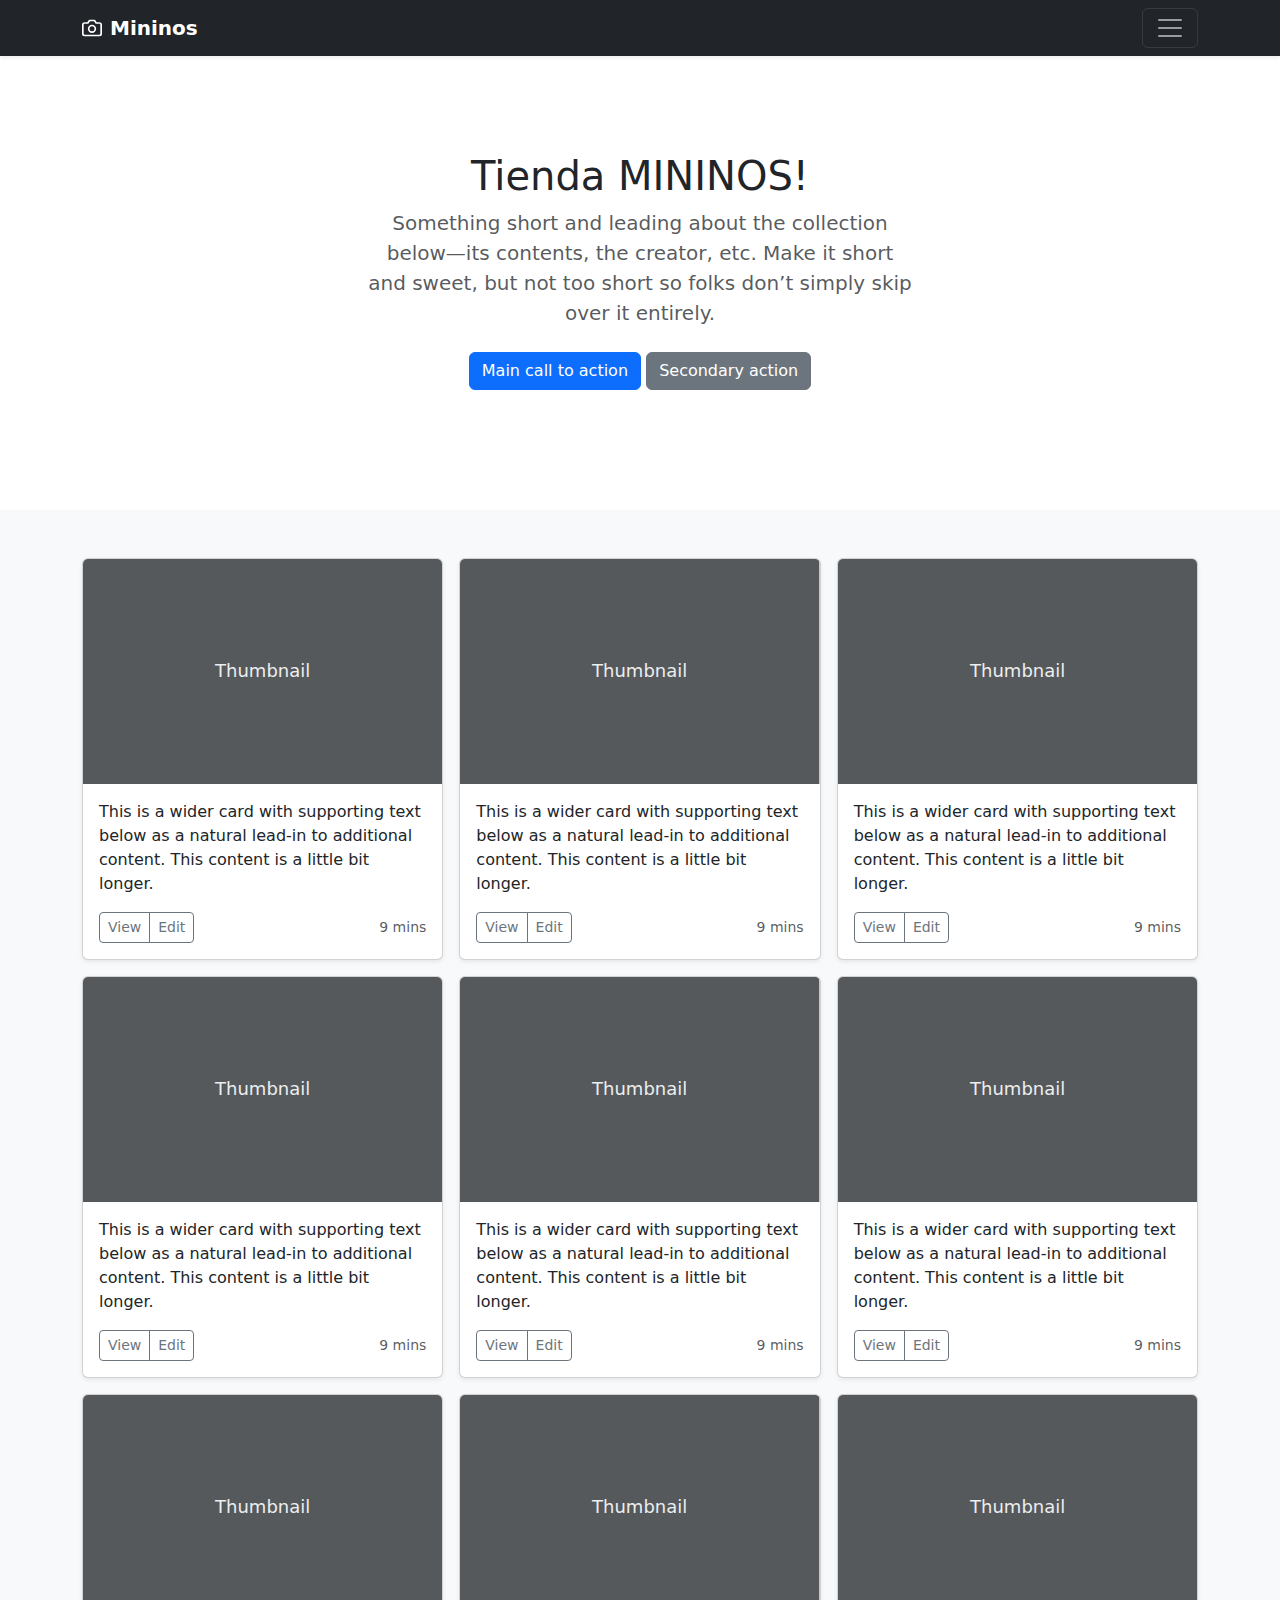
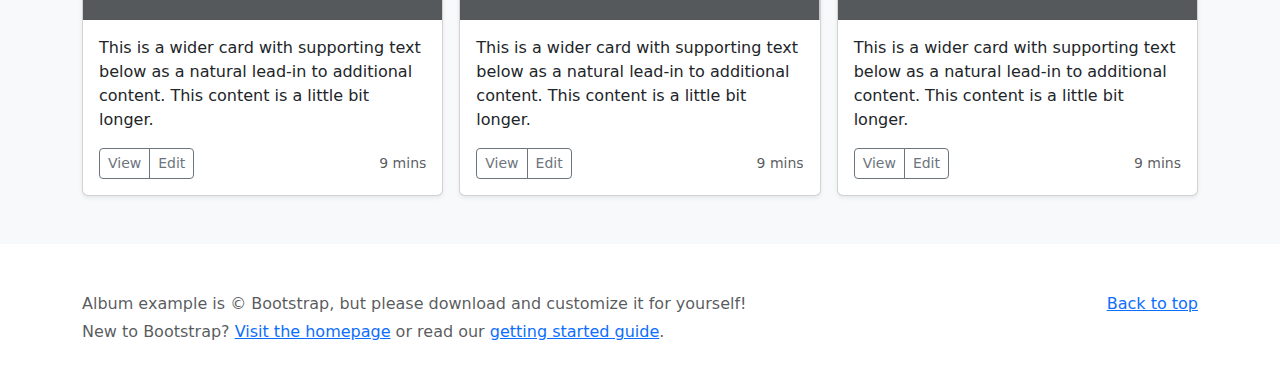
==== pagina2.html @ 5fb2c694 "3ra modificacion" ====
<!doctype html>
<html lang="es">
  <head>
    <meta charset="utf-8">
    <meta name="viewport" content="width=device-width, initial-scale=1">
    <meta name="description" content="">
    <meta name="author" content="Mark Otto, Jacob Thornton, and Bootstrap contributors">
    <meta name="generator" content="Hugo 0.84.0">
    <title>Tienda Mininos</title>

    <link rel="canonical" href="https://getbootstrap.com/docs/5.0/examples/album/">

    

    <!-- Bootstrap core CSS -->
    <link href="https://cdn.jsdelivr.net/npm/bootstrap@5.0.2/dist/css/bootstrap.min.css" rel="stylesheet">


    <style>
      .bd-placeholder-img {
        font-size: 1.125rem;
        text-anchor: middle;
        -webkit-user-select: none;
        -moz-user-select: none;
        user-select: none;
      }

      @media (min-width: 768px) {
        .bd-placeholder-img-lg {
          font-size: 3.5rem;
        }
      }
    </style>

    
  </head>
  <body>
    
<header>
  <div class="collapse bg-dark" id="navbarHeader">
    <div class="container">
      <div class="row">
        <div class="col-sm-8 col-md-7 py-4">
          <h4 class="text-white">Sobre Nosotros</h4>
          <p class="text-muted">¡Hola! Somos amantes de los gatos… igual que tú. En Mininos, creemos que los gatos no son solo mascotas, son parte de la familia (y claramente los reyes de la casa). Por eso, creamos un espacio dedicado 100% a ellos: <br>
            con productos pensados para su comodidad, diversión y estilo felino, y con un cariño especial por quienes comparten su vida con estas maravillosas criaturas. <br> 
            Aquí encontrarás desde juguetes que despiertan su instinto cazador, hasta camas más suaves que tu almohada (sí, en serio). También tenemos accesorios para humanos orgullosamente catlovers, porque sabemos que tú también mereces un mimo. <br>
            ¿Nuestro objetivo? Que ronroneen de felicidad (y tú también). <br>
            ¡Bienvenido a la tienda donde manda el michi!</p>
        </div>
        <div class="col-sm-4 offset-md-1 py-4">
          <h4 class="text-white">Contacto</h4>
          <ul class="list-unstyled">
            <li><a href="#" class="text-white">X</a></li>
            <li><a href="#" class="text-white">Instagram</a></li>
            <li><a href="#" class="text-white">Correo</a></li>
          </ul>
        </div>
      </div>
    </div>
  </div>
  <div class="navbar navbar-dark bg-dark shadow-sm">
    <div class="container">
      <a href="#" class="navbar-brand d-flex align-items-center">
        <svg xmlns="http://www.w3.org/2000/svg" width="20" height="20" fill="none" stroke="currentColor" stroke-linecap="round" stroke-linejoin="round" stroke-width="2" aria-hidden="true" class="me-2" viewBox="0 0 24 24"><path d="M23 19a2 2 0 0 1-2 2H3a2 2 0 0 1-2-2V8a2 2 0 0 1 2-2h4l2-3h6l2 3h4a2 2 0 0 1 2 2z"/><circle cx="12" cy="13" r="4"/></svg>
        <strong>Mininos</strong>
      </a>
      <button class="navbar-toggler" type="button" data-bs-toggle="collapse" data-bs-target="#navbarHeader" aria-controls="navbarHeader" aria-expanded="false" aria-label="Toggle navigation">
        <span class="navbar-toggler-icon"></span>
      </button>
    </div>
  </div>
</header>

<main>

  <section class="py-5 text-center container">
    <div class="row py-lg-5">
      <div class="col-lg-6 col-md-8 mx-auto">
        <h1 class="fw-light">Tienda MININOS!</h1>
        <p class="lead text-muted">Something short and leading about the collection below—its contents, the creator, etc. Make it short and sweet, but not too short so folks don’t simply skip over it entirely.</p>
        <p>
          <a href="#" class="btn btn-primary my-2">Main call to action</a>
          <a href="#" class="btn btn-secondary my-2">Secondary action</a>
        </p>
      </div>
    </div>
  </section>

  <div class="album py-5 bg-light">
    <div class="container">

      <div class="row row-cols-1 row-cols-sm-2 row-cols-md-3 g-3">
        <div class="col">
          <div class="card shadow-sm">
            <svg class="bd-placeholder-img card-img-top" width="100%" height="225" xmlns="http://www.w3.org/2000/svg" role="img" aria-label="Placeholder: Thumbnail" preserveAspectRatio="xMidYMid slice" focusable="false"><title>Placeholder</title><rect width="100%" height="100%" fill="#55595c"/><text x="50%" y="50%" fill="#eceeef" dy=".3em">Thumbnail</text></svg>

            <div class="card-body">
              <p class="card-text">This is a wider card with supporting text below as a natural lead-in to additional content. This content is a little bit longer.</p>
              <div class="d-flex justify-content-between align-items-center">
                <div class="btn-group">
                  <button type="button" class="btn btn-sm btn-outline-secondary">View</button>
                  <button type="button" class="btn btn-sm btn-outline-secondary">Edit</button>
                </div>
                <small class="text-muted">9 mins</small>
              </div>
            </div>
          </div>
        </div>
        <div class="col">
          <div class="card shadow-sm">
            <svg class="bd-placeholder-img card-img-top" width="100%" height="225" xmlns="http://www.w3.org/2000/svg" role="img" aria-label="Placeholder: Thumbnail" preserveAspectRatio="xMidYMid slice" focusable="false"><title>Placeholder</title><rect width="100%" height="100%" fill="#55595c"/><text x="50%" y="50%" fill="#eceeef" dy=".3em">Thumbnail</text></svg>

            <div class="card-body">
              <p class="card-text">This is a wider card with supporting text below as a natural lead-in to additional content. This content is a little bit longer.</p>
              <div class="d-flex justify-content-between align-items-center">
                <div class="btn-group">
                  <button type="button" class="btn btn-sm btn-outline-secondary">View</button>
                  <button type="button" class="btn btn-sm btn-outline-secondary">Edit</button>
                </div>
                <small class="text-muted">9 mins</small>
              </div>
            </div>
          </div>
        </div>
        <div class="col">
          <div class="card shadow-sm">
            <svg class="bd-placeholder-img card-img-top" width="100%" height="225" xmlns="http://www.w3.org/2000/svg" role="img" aria-label="Placeholder: Thumbnail" preserveAspectRatio="xMidYMid slice" focusable="false"><title>Placeholder</title><rect width="100%" height="100%" fill="#55595c"/><text x="50%" y="50%" fill="#eceeef" dy=".3em">Thumbnail</text></svg>

            <div class="card-body">
              <p class="card-text">This is a wider card with supporting text below as a natural lead-in to additional content. This content is a little bit longer.</p>
              <div class="d-flex justify-content-between align-items-center">
                <div class="btn-group">
                  <button type="button" class="btn btn-sm btn-outline-secondary">View</button>
                  <button type="button" class="btn btn-sm btn-outline-secondary">Edit</button>
                </div>
                <small class="text-muted">9 mins</small>
              </div>
            </div>
          </div>
        </div>

        <div class="col">
          <div class="card shadow-sm">
            <svg class="bd-placeholder-img card-img-top" width="100%" height="225" xmlns="http://www.w3.org/2000/svg" role="img" aria-label="Placeholder: Thumbnail" preserveAspectRatio="xMidYMid slice" focusable="false"><title>Placeholder</title><rect width="100%" height="100%" fill="#55595c"/><text x="50%" y="50%" fill="#eceeef" dy=".3em">Thumbnail</text></svg>

            <div class="card-body">
              <p class="card-text">This is a wider card with supporting text below as a natural lead-in to additional content. This content is a little bit longer.</p>
              <div class="d-flex justify-content-between align-items-center">
                <div class="btn-group">
                  <button type="button" class="btn btn-sm btn-outline-secondary">View</button>
                  <button type="button" class="btn btn-sm btn-outline-secondary">Edit</button>
                </div>
                <small class="text-muted">9 mins</small>
              </div>
            </div>
          </div>
        </div>
        <div class="col">
          <div class="card shadow-sm">
            <svg class="bd-placeholder-img card-img-top" width="100%" height="225" xmlns="http://www.w3.org/2000/svg" role="img" aria-label="Placeholder: Thumbnail" preserveAspectRatio="xMidYMid slice" focusable="false"><title>Placeholder</title><rect width="100%" height="100%" fill="#55595c"/><text x="50%" y="50%" fill="#eceeef" dy=".3em">Thumbnail</text></svg>

            <div class="card-body">
              <p class="card-text">This is a wider card with supporting text below as a natural lead-in to additional content. This content is a little bit longer.</p>
              <div class="d-flex justify-content-between align-items-center">
                <div class="btn-group">
                  <button type="button" class="btn btn-sm btn-outline-secondary">View</button>
                  <button type="button" class="btn btn-sm btn-outline-secondary">Edit</button>
                </div>
                <small class="text-muted">9 mins</small>
              </div>
            </div>
          </div>
        </div>
        <div class="col">
          <div class="card shadow-sm">
            <svg class="bd-placeholder-img card-img-top" width="100%" height="225" xmlns="http://www.w3.org/2000/svg" role="img" aria-label="Placeholder: Thumbnail" preserveAspectRatio="xMidYMid slice" focusable="false"><title>Placeholder</title><rect width="100%" height="100%" fill="#55595c"/><text x="50%" y="50%" fill="#eceeef" dy=".3em">Thumbnail</text></svg>

            <div class="card-body">
              <p class="card-text">This is a wider card with supporting text below as a natural lead-in to additional content. This content is a little bit longer.</p>
              <div class="d-flex justify-content-between align-items-center">
                <div class="btn-group">
                  <button type="button" class="btn btn-sm btn-outline-secondary">View</button>
                  <button type="button" class="btn btn-sm btn-outline-secondary">Edit</button>
                </div>
                <small class="text-muted">9 mins</small>
              </div>
            </div>
          </div>
        </div>

        <div class="col">
          <div class="card shadow-sm">
            <svg class="bd-placeholder-img card-img-top" width="100%" height="225" xmlns="http://www.w3.org/2000/svg" role="img" aria-label="Placeholder: Thumbnail" preserveAspectRatio="xMidYMid slice" focusable="false"><title>Placeholder</title><rect width="100%" height="100%" fill="#55595c"/><text x="50%" y="50%" fill="#eceeef" dy=".3em">Thumbnail</text></svg>

            <div class="card-body">
              <p class="card-text">This is a wider card with supporting text below as a natural lead-in to additional content. This content is a little bit longer.</p>
              <div class="d-flex justify-content-between align-items-center">
                <div class="btn-group">
                  <button type="button" class="btn btn-sm btn-outline-secondary">View</button>
                  <button type="button" class="btn btn-sm btn-outline-secondary">Edit</button>
                </div>
                <small class="text-muted">9 mins</small>
              </div>
            </div>
          </div>
        </div>
        <div class="col">
          <div class="card shadow-sm">
            <svg class="bd-placeholder-img card-img-top" width="100%" height="225" xmlns="http://www.w3.org/2000/svg" role="img" aria-label="Placeholder: Thumbnail" preserveAspectRatio="xMidYMid slice" focusable="false"><title>Placeholder</title><rect width="100%" height="100%" fill="#55595c"/><text x="50%" y="50%" fill="#eceeef" dy=".3em">Thumbnail</text></svg>

            <div class="card-body">
              <p class="card-text">This is a wider card with supporting text below as a natural lead-in to additional content. This content is a little bit longer.</p>
              <div class="d-flex justify-content-between align-items-center">
                <div class="btn-group">
                  <button type="button" class="btn btn-sm btn-outline-secondary">View</button>
                  <button type="button" class="btn btn-sm btn-outline-secondary">Edit</button>
                </div>
                <small class="text-muted">9 mins</small>
              </div>
            </div>
          </div>
        </div>
        <div class="col">
          <div class="card shadow-sm">
            <svg class="bd-placeholder-img card-img-top" width="100%" height="225" xmlns="http://www.w3.org/2000/svg" role="img" aria-label="Placeholder: Thumbnail" preserveAspectRatio="xMidYMid slice" focusable="false"><title>Placeholder</title><rect width="100%" height="100%" fill="#55595c"/><text x="50%" y="50%" fill="#eceeef" dy=".3em">Thumbnail</text></svg>

            <div class="card-body">
              <p class="card-text">This is a wider card with supporting text below as a natural lead-in to additional content. This content is a little bit longer.</p>
              <div class="d-flex justify-content-between align-items-center">
                <div class="btn-group">
                  <button type="button" class="btn btn-sm btn-outline-secondary">View</button>
                  <button type="button" class="btn btn-sm btn-outline-secondary">Edit</button>
                </div>
                <small class="text-muted">9 mins</small>
              </div>
            </div>
          </div>
        </div>
      </div>
    </div>
  </div>

</main>

<footer class="text-muted py-5">
  <div class="container">
    <p class="float-end mb-1">
      <a href="#">Back to top</a>
    </p>
    <p class="mb-1">Album example is &copy; Bootstrap, but please download and customize it for yourself!</p>
    <p class="mb-0">New to Bootstrap? <a href="/">Visit the homepage</a> or read our <a href="../getting-started/introduction/">getting started guide</a>.</p>
  </div>
</footer>


    <script src="https://cdn.jsdelivr.net/npm/bootstrap@5.0.2/dist/js/bootstrap.bundle.min.js"></script>


      
  </body>
</html>
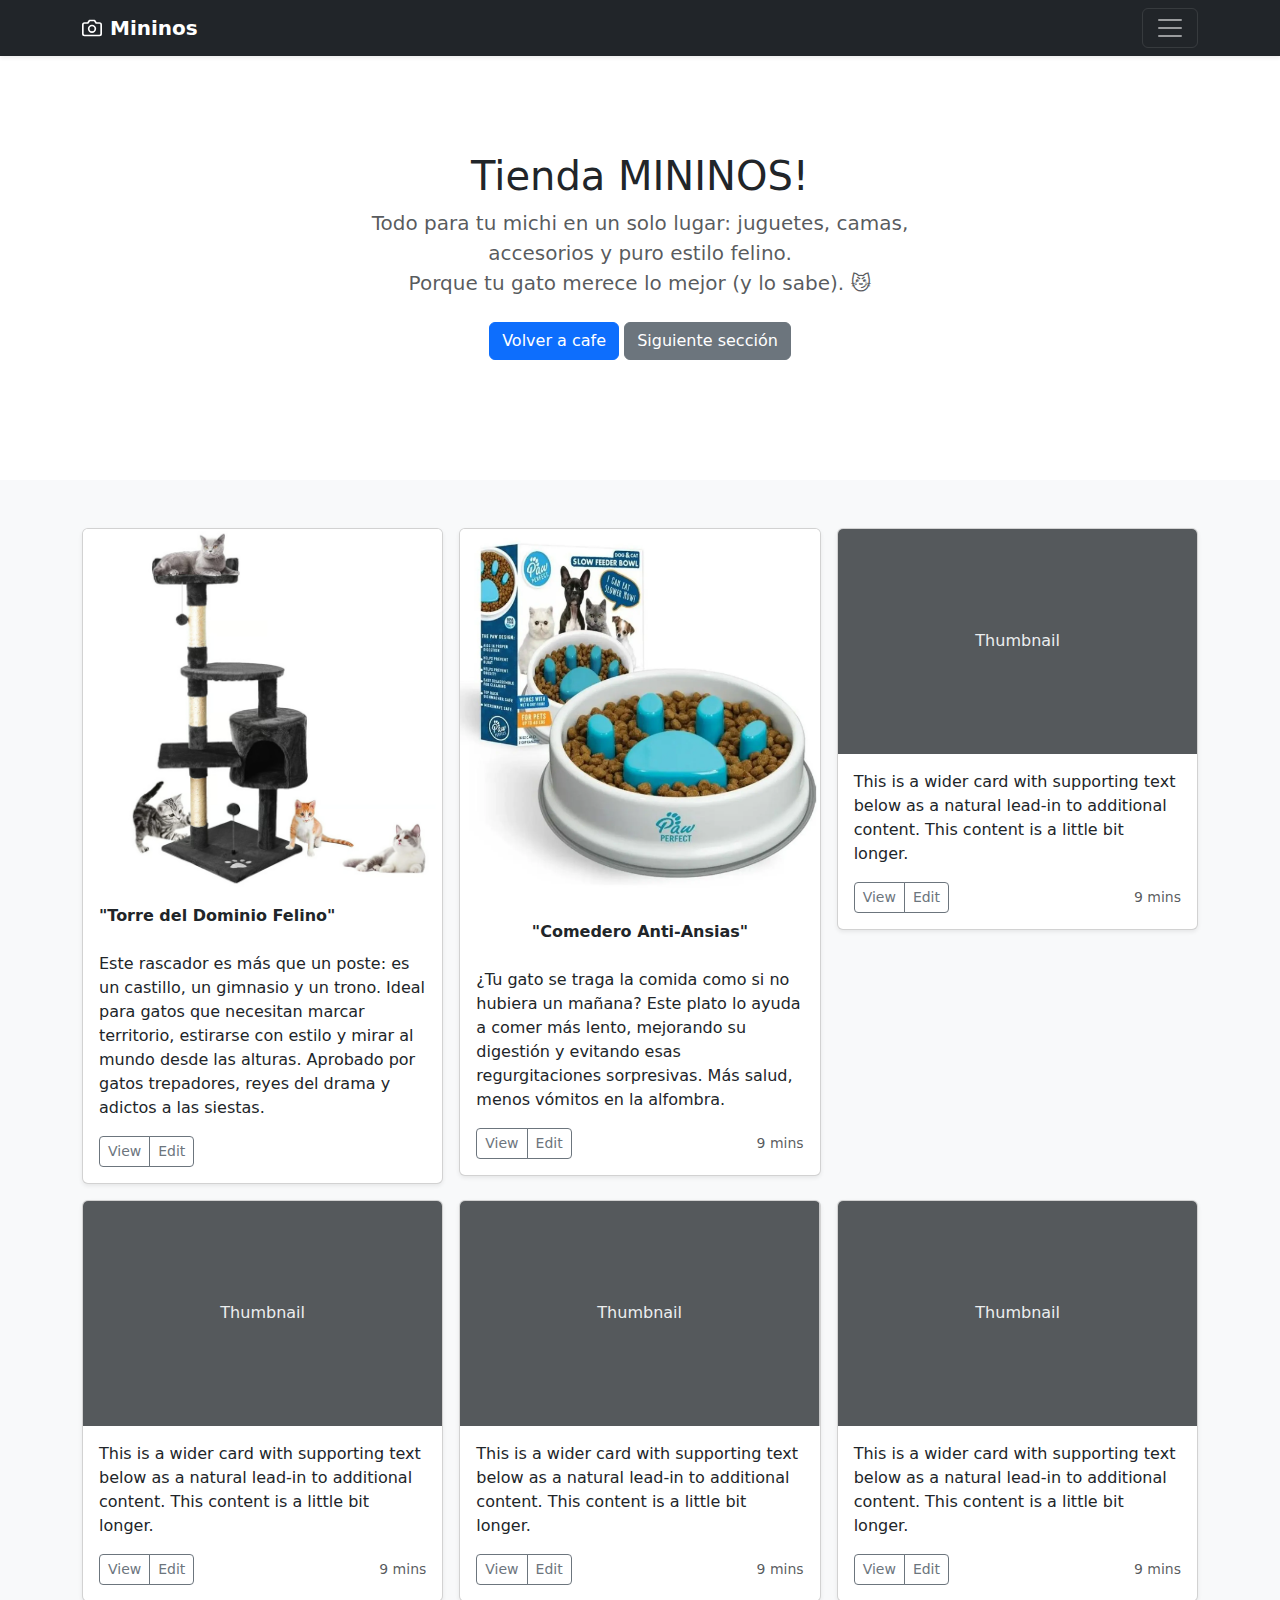
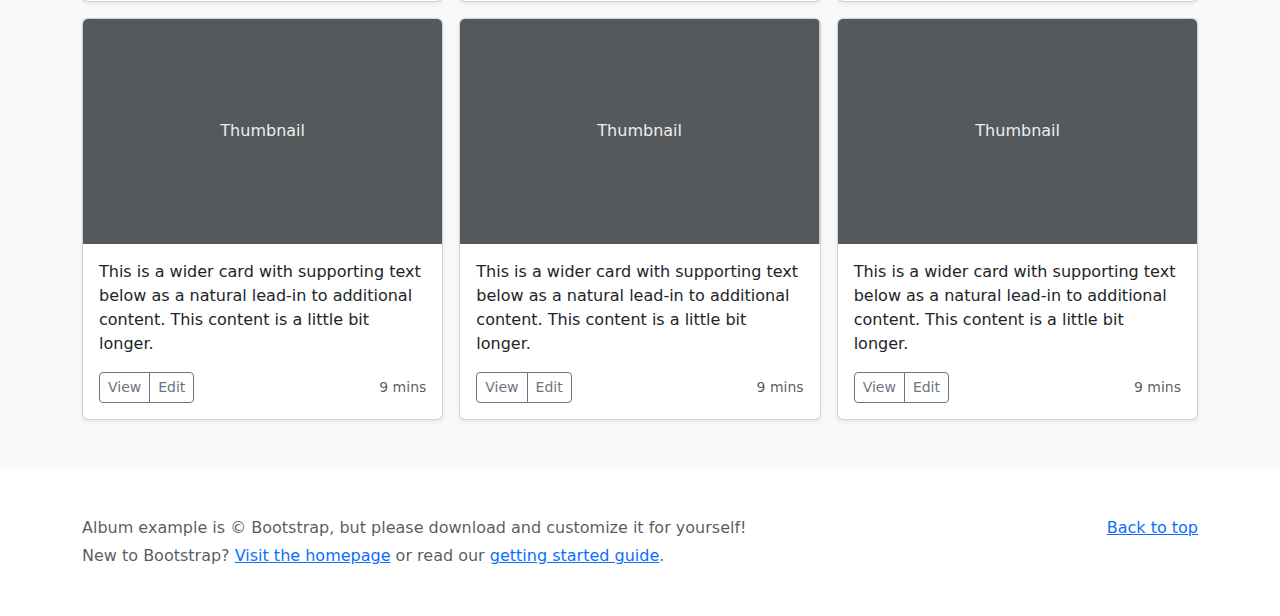
==== commit e2ad3421: "next commit" ====
--- a/pagina2.html
+++ b/pagina2.html
@@ -18,7 +18,7 @@
 
     <style>
       .bd-placeholder-img {
-        font-size: 1.125rem;
+        font-size: 100%;
         text-anchor: middle;
         -webkit-user-select: none;
         -moz-user-select: none;
@@ -78,10 +78,11 @@
     <div class="row py-lg-5">
       <div class="col-lg-6 col-md-8 mx-auto">
         <h1 class="fw-light">Tienda MININOS!</h1>
-        <p class="lead text-muted">Something short and leading about the collection below—its contents, the creator, etc. Make it short and sweet, but not too short so folks don’t simply skip over it entirely.</p>
+        <p class="lead text-muted">Todo para tu michi en un solo lugar: juguetes, camas, accesorios y puro estilo felino. <br>
+        Porque tu gato merece lo mejor (y lo sabe). 😼</p>
         <p>
-          <a href="#" class="btn btn-primary my-2">Main call to action</a>
-          <a href="#" class="btn btn-secondary my-2">Secondary action</a>
+          <a href="./index.html" class="btn btn-primary my-2">Volver a cafe<a>
+          <a href="#" class="btn btn-secondary my-2">Siguiente sección</a>
         </p>
       </div>
     </div>
@@ -93,26 +94,28 @@
       <div class="row row-cols-1 row-cols-sm-2 row-cols-md-3 g-3">
         <div class="col">
           <div class="card shadow-sm">
-            <svg class="bd-placeholder-img card-img-top" width="100%" height="225" xmlns="http://www.w3.org/2000/svg" role="img" aria-label="Placeholder: Thumbnail" preserveAspectRatio="xMidYMid slice" focusable="false"><title>Placeholder</title><rect width="100%" height="100%" fill="#55595c"/><text x="50%" y="50%" fill="#eceeef" dy=".3em">Thumbnail</text></svg>
-
-            <div class="card-body">
-              <p class="card-text">This is a wider card with supporting text below as a natural lead-in to additional content. This content is a little bit longer.</p>
-              <div class="d-flex justify-content-between align-items-center">
-                <div class="btn-group">
-                  <button type="button" class="btn btn-sm btn-outline-secondary">View</button>
-                  <button type="button" class="btn btn-sm btn-outline-secondary">Edit</button>
-                </div>
-                <small class="text-muted">9 mins</small>
-              </div>
-            </div>
-          </div>
-        </div>
-        <div class="col">
-          <div class="card shadow-sm">
-            <svg class="bd-placeholder-img card-img-top" width="100%" height="225" xmlns="http://www.w3.org/2000/svg" role="img" aria-label="Placeholder: Thumbnail" preserveAspectRatio="xMidYMid slice" focusable="false"><title>Placeholder</title><rect width="100%" height="100%" fill="#55595c"/><text x="50%" y="50%" fill="#eceeef" dy=".3em">Thumbnail</text></svg>
-
-            <div class="card-body">
-              <p class="card-text">This is a wider card with supporting text below as a natural lead-in to additional content. This content is a little bit longer.</p>
+            <img src="./assets/img/Album/Rascador.avif" class="bd-placeholder-img card-img-top" width="100%" height="100%" role="img" aria-label="Placeholder: Thumbnail" preserveAspectRatio="xMidYMid slice" focusable="false"><title>Placeholder</title><rect width="100%" height="100%" fill="#55595c"/><text x="50%" y="50%" fill="#eceeef" dy=".3em"></text>
+
+            <div class="card-body">
+              <p class="card-text"> <b>"Torre del Dominio Felino"</b> <br> <br>
+                Este rascador es más que un poste: es un castillo, un gimnasio y un trono. Ideal para gatos que necesitan marcar territorio, estirarse con estilo y mirar al mundo desde las alturas.
+                Aprobado por gatos trepadores, reyes del drama y adictos a las siestas.</p>
+              <div class="d-flex justify-content-between align-items-center">
+                <div class="btn-group">
+                  <button type="button" class="btn btn-sm btn-outline-secondary">View</button>
+                  <button type="button" class="btn btn-sm btn-outline-secondary">Edit</button>
+                </div>
+              </div>
+            </div>
+          </div>
+        </div>
+        <div class="col">
+          <div class="card shadow-sm">
+            <img src="./assets/img/Album/comedero.webp" class="bd-placeholder-img card-img-top" width="100%" height="100%" role="img" aria-label="Placeholder: Thumbnail" preserveAspectRatio="xMidYMid slice" focusable="false"><title>Placeholder</title><rect width="100%" height="100%" fill="#55595c"/><text x="50%" y="50%" fill="#eceeef" dy=".3em">
+
+            <div class="card-body">
+              <p class="card-text"><b> <center> "Comedero Anti-Ansias"</center></b><br>¿Tu gato se traga la comida como si no hubiera un mañana? Este plato lo ayuda a comer más lento, mejorando su digestión y evitando esas regurgitaciones sorpresivas.
+                Más salud, menos vómitos en la alfombra.</p>
               <div class="d-flex justify-content-between align-items-center">
                 <div class="btn-group">
                   <button type="button" class="btn btn-sm btn-outline-secondary">View</button>
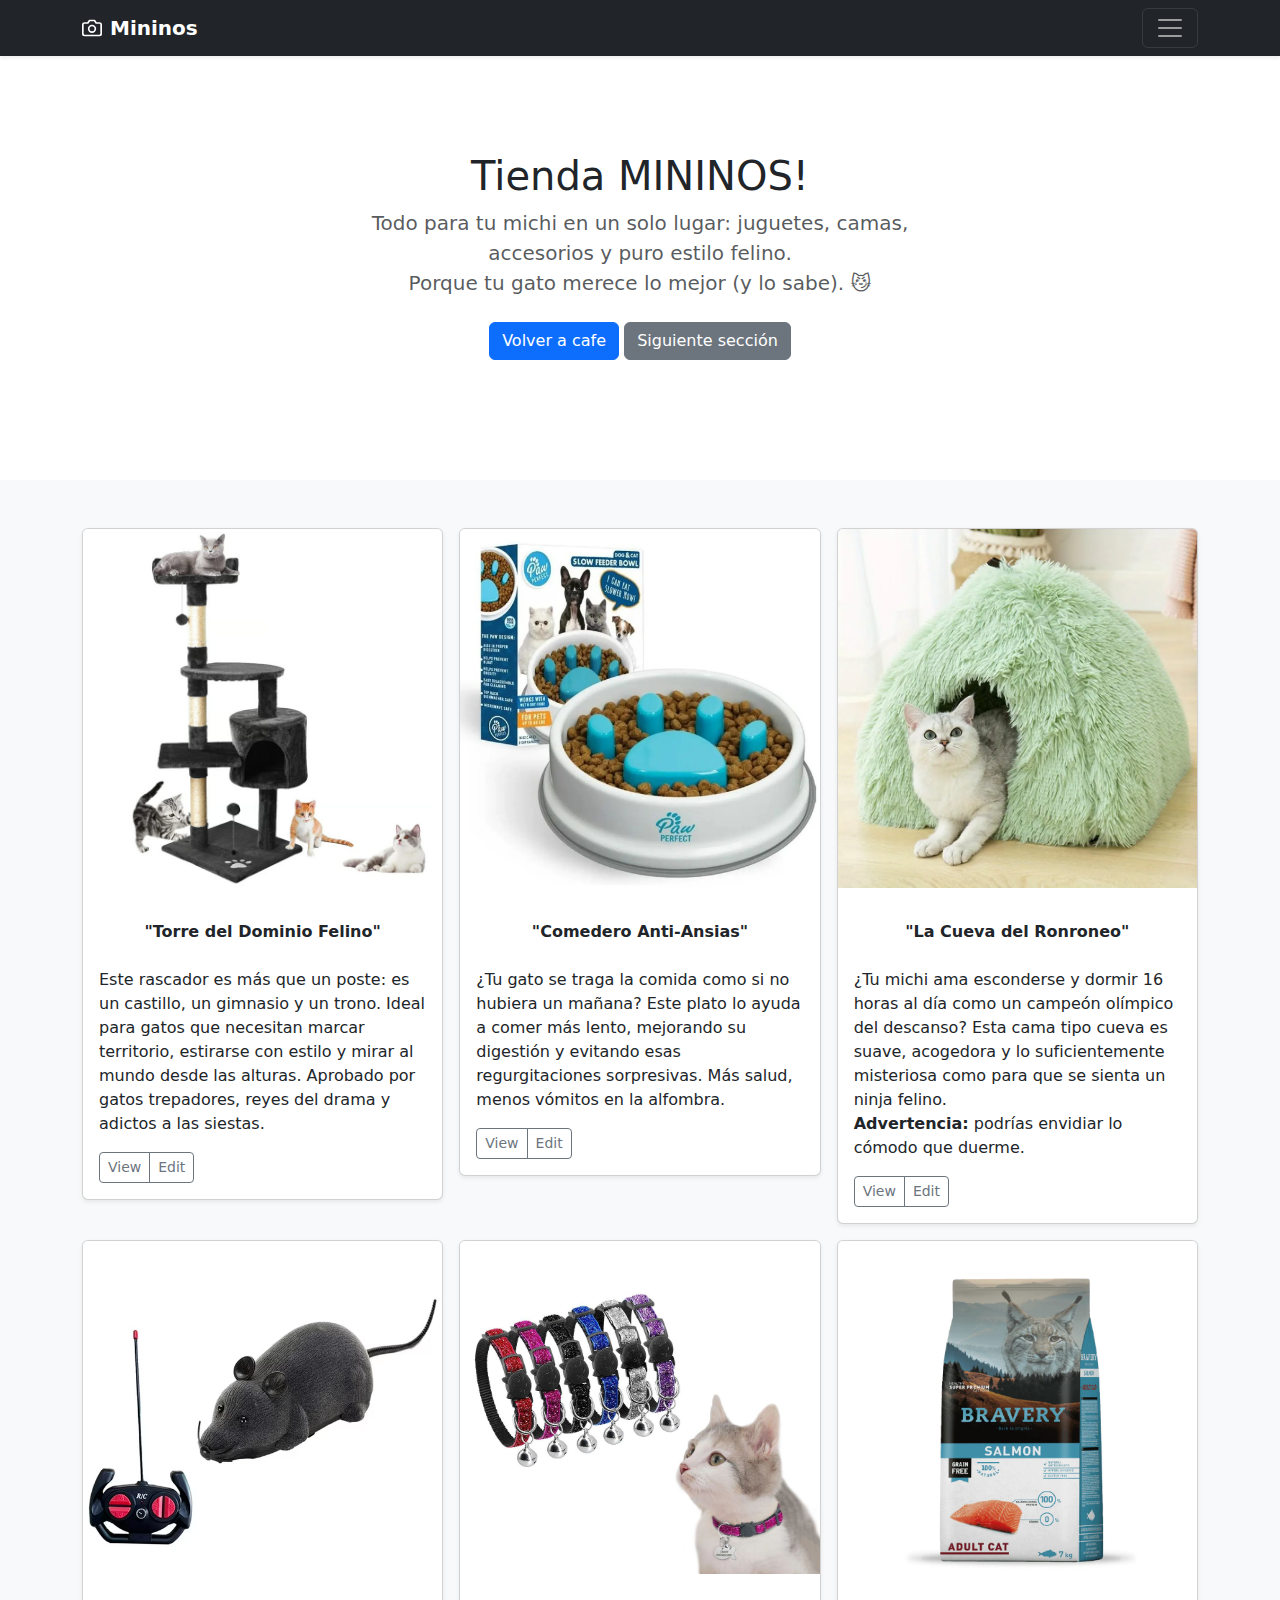
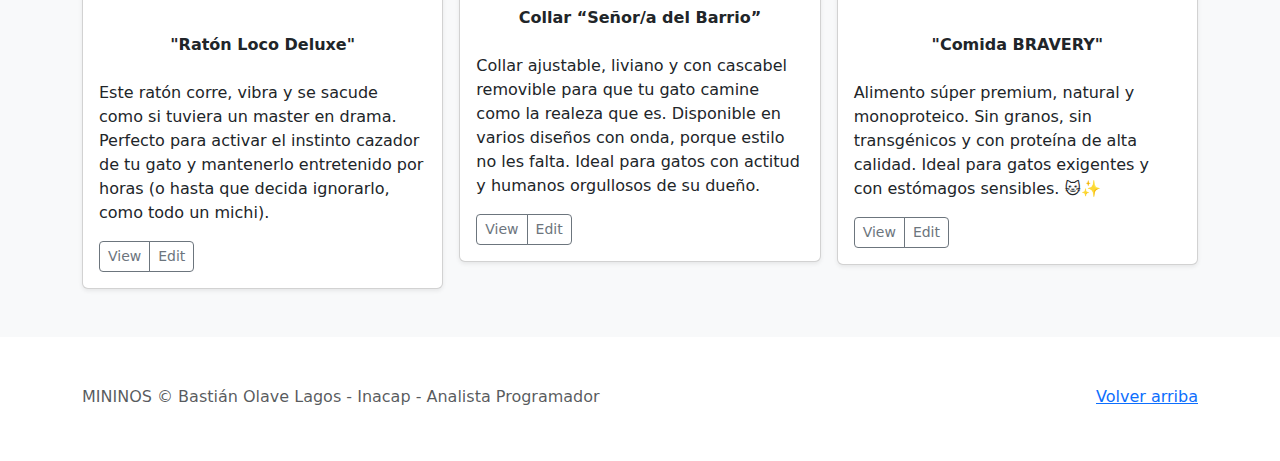
==== commit f96bc115: "segunda pagina" ====
--- a/pagina2.html
+++ b/pagina2.html
@@ -97,7 +97,7 @@
             <img src="./assets/img/Album/Rascador.avif" class="bd-placeholder-img card-img-top" width="100%" height="100%" role="img" aria-label="Placeholder: Thumbnail" preserveAspectRatio="xMidYMid slice" focusable="false"><title>Placeholder</title><rect width="100%" height="100%" fill="#55595c"/><text x="50%" y="50%" fill="#eceeef" dy=".3em"></text>
 
             <div class="card-body">
-              <p class="card-text"> <b>"Torre del Dominio Felino"</b> <br> <br>
+              <p class="card-text"><b> <center>"Torre del Dominio Felino"</center> </b><br>
                 Este rascador es más que un poste: es un castillo, un gimnasio y un trono. Ideal para gatos que necesitan marcar territorio, estirarse con estilo y mirar al mundo desde las alturas.
                 Aprobado por gatos trepadores, reyes del drama y adictos a las siestas.</p>
               <div class="d-flex justify-content-between align-items-center">
@@ -121,121 +121,69 @@
                   <button type="button" class="btn btn-sm btn-outline-secondary">View</button>
                   <button type="button" class="btn btn-sm btn-outline-secondary">Edit</button>
                 </div>
-                <small class="text-muted">9 mins</small>
-              </div>
-            </div>
-          </div>
-        </div>
-        <div class="col">
-          <div class="card shadow-sm">
-            <svg class="bd-placeholder-img card-img-top" width="100%" height="225" xmlns="http://www.w3.org/2000/svg" role="img" aria-label="Placeholder: Thumbnail" preserveAspectRatio="xMidYMid slice" focusable="false"><title>Placeholder</title><rect width="100%" height="100%" fill="#55595c"/><text x="50%" y="50%" fill="#eceeef" dy=".3em">Thumbnail</text></svg>
-
-            <div class="card-body">
-              <p class="card-text">This is a wider card with supporting text below as a natural lead-in to additional content. This content is a little bit longer.</p>
-              <div class="d-flex justify-content-between align-items-center">
-                <div class="btn-group">
-                  <button type="button" class="btn btn-sm btn-outline-secondary">View</button>
-                  <button type="button" class="btn btn-sm btn-outline-secondary">Edit</button>
-                </div>
-                <small class="text-muted">9 mins</small>
-              </div>
-            </div>
-          </div>
-        </div>
-
-        <div class="col">
-          <div class="card shadow-sm">
-            <svg class="bd-placeholder-img card-img-top" width="100%" height="225" xmlns="http://www.w3.org/2000/svg" role="img" aria-label="Placeholder: Thumbnail" preserveAspectRatio="xMidYMid slice" focusable="false"><title>Placeholder</title><rect width="100%" height="100%" fill="#55595c"/><text x="50%" y="50%" fill="#eceeef" dy=".3em">Thumbnail</text></svg>
-
-            <div class="card-body">
-              <p class="card-text">This is a wider card with supporting text below as a natural lead-in to additional content. This content is a little bit longer.</p>
-              <div class="d-flex justify-content-between align-items-center">
-                <div class="btn-group">
-                  <button type="button" class="btn btn-sm btn-outline-secondary">View</button>
-                  <button type="button" class="btn btn-sm btn-outline-secondary">Edit</button>
-                </div>
-                <small class="text-muted">9 mins</small>
-              </div>
-            </div>
-          </div>
-        </div>
-        <div class="col">
-          <div class="card shadow-sm">
-            <svg class="bd-placeholder-img card-img-top" width="100%" height="225" xmlns="http://www.w3.org/2000/svg" role="img" aria-label="Placeholder: Thumbnail" preserveAspectRatio="xMidYMid slice" focusable="false"><title>Placeholder</title><rect width="100%" height="100%" fill="#55595c"/><text x="50%" y="50%" fill="#eceeef" dy=".3em">Thumbnail</text></svg>
-
-            <div class="card-body">
-              <p class="card-text">This is a wider card with supporting text below as a natural lead-in to additional content. This content is a little bit longer.</p>
-              <div class="d-flex justify-content-between align-items-center">
-                <div class="btn-group">
-                  <button type="button" class="btn btn-sm btn-outline-secondary">View</button>
-                  <button type="button" class="btn btn-sm btn-outline-secondary">Edit</button>
-                </div>
-                <small class="text-muted">9 mins</small>
-              </div>
-            </div>
-          </div>
-        </div>
-        <div class="col">
-          <div class="card shadow-sm">
-            <svg class="bd-placeholder-img card-img-top" width="100%" height="225" xmlns="http://www.w3.org/2000/svg" role="img" aria-label="Placeholder: Thumbnail" preserveAspectRatio="xMidYMid slice" focusable="false"><title>Placeholder</title><rect width="100%" height="100%" fill="#55595c"/><text x="50%" y="50%" fill="#eceeef" dy=".3em">Thumbnail</text></svg>
-
-            <div class="card-body">
-              <p class="card-text">This is a wider card with supporting text below as a natural lead-in to additional content. This content is a little bit longer.</p>
-              <div class="d-flex justify-content-between align-items-center">
-                <div class="btn-group">
-                  <button type="button" class="btn btn-sm btn-outline-secondary">View</button>
-                  <button type="button" class="btn btn-sm btn-outline-secondary">Edit</button>
-                </div>
-                <small class="text-muted">9 mins</small>
-              </div>
-            </div>
-          </div>
-        </div>
-
-        <div class="col">
-          <div class="card shadow-sm">
-            <svg class="bd-placeholder-img card-img-top" width="100%" height="225" xmlns="http://www.w3.org/2000/svg" role="img" aria-label="Placeholder: Thumbnail" preserveAspectRatio="xMidYMid slice" focusable="false"><title>Placeholder</title><rect width="100%" height="100%" fill="#55595c"/><text x="50%" y="50%" fill="#eceeef" dy=".3em">Thumbnail</text></svg>
-
-            <div class="card-body">
-              <p class="card-text">This is a wider card with supporting text below as a natural lead-in to additional content. This content is a little bit longer.</p>
-              <div class="d-flex justify-content-between align-items-center">
-                <div class="btn-group">
-                  <button type="button" class="btn btn-sm btn-outline-secondary">View</button>
-                  <button type="button" class="btn btn-sm btn-outline-secondary">Edit</button>
-                </div>
-                <small class="text-muted">9 mins</small>
-              </div>
-            </div>
-          </div>
-        </div>
-        <div class="col">
-          <div class="card shadow-sm">
-            <svg class="bd-placeholder-img card-img-top" width="100%" height="225" xmlns="http://www.w3.org/2000/svg" role="img" aria-label="Placeholder: Thumbnail" preserveAspectRatio="xMidYMid slice" focusable="false"><title>Placeholder</title><rect width="100%" height="100%" fill="#55595c"/><text x="50%" y="50%" fill="#eceeef" dy=".3em">Thumbnail</text></svg>
-
-            <div class="card-body">
-              <p class="card-text">This is a wider card with supporting text below as a natural lead-in to additional content. This content is a little bit longer.</p>
-              <div class="d-flex justify-content-between align-items-center">
-                <div class="btn-group">
-                  <button type="button" class="btn btn-sm btn-outline-secondary">View</button>
-                  <button type="button" class="btn btn-sm btn-outline-secondary">Edit</button>
-                </div>
-                <small class="text-muted">9 mins</small>
-              </div>
-            </div>
-          </div>
-        </div>
-        <div class="col">
-          <div class="card shadow-sm">
-            <svg class="bd-placeholder-img card-img-top" width="100%" height="225" xmlns="http://www.w3.org/2000/svg" role="img" aria-label="Placeholder: Thumbnail" preserveAspectRatio="xMidYMid slice" focusable="false"><title>Placeholder</title><rect width="100%" height="100%" fill="#55595c"/><text x="50%" y="50%" fill="#eceeef" dy=".3em">Thumbnail</text></svg>
-
-            <div class="card-body">
-              <p class="card-text">This is a wider card with supporting text below as a natural lead-in to additional content. This content is a little bit longer.</p>
-              <div class="d-flex justify-content-between align-items-center">
-                <div class="btn-group">
-                  <button type="button" class="btn btn-sm btn-outline-secondary">View</button>
-                  <button type="button" class="btn btn-sm btn-outline-secondary">Edit</button>
-                </div>
-                <small class="text-muted">9 mins</small>
+              </div>
+            </div>
+          </div>
+        </div>
+        <div class="col">
+          <div class="card shadow-sm">
+            <img src="./assets/img/Album/cueva.webp" class="bd-placeholder-img card-img-top" width="100%" height="100%" role="img" aria-label="Placeholder: Thumbnail" preserveAspectRatio="xMidYMid slice" focusable="false"><title>Placeholder</title><rect width="100%" height="100%" fill="#55595c"/><text x="50%" y="50%" fill="#eceeef" dy=".3em">
+            <div class="card-body">
+              <p class="card-text"><b><center>"La Cueva del Ronroneo"</center></b><br>¿Tu michi ama esconderse y dormir 16 horas al día como un campeón olímpico del descanso? Esta cama tipo cueva es suave, acogedora y lo suficientemente misteriosa como para que se sienta un ninja felino. <br>
+              <b>Advertencia:</b> podrías envidiar lo cómodo que duerme.</p>
+              <div class="d-flex justify-content-between align-items-center">
+                <div class="btn-group">
+                  <button type="button" class="btn btn-sm btn-outline-secondary">View</button>
+                  <button type="button" class="btn btn-sm btn-outline-secondary">Edit</button>
+                </div>
+              </div>
+            </div>
+          </div>
+        </div>
+
+        <div class="col">
+          <div class="card shadow-sm">
+            <img src="./assets/img/Album/ratoncito.avif" class="bd-placeholder-img card-img-top" width="100%" height="100%" role="img" aria-label="Placeholder: Thumbnail" preserveAspectRatio="xMidYMid slice" focusable="false"><title>Placeholder</title><rect width="100%" height="100%" fill="#55595c"/><text x="50%" y="50%" fill="#eceeef" dy=".3em">
+
+            <div class="card-body">
+              <p class="card-text"><b><center>"Ratón Loco Deluxe"</center></b><br>Este ratón corre, vibra y se sacude como si tuviera un master en drama.
+                Perfecto para activar el instinto cazador de tu gato y mantenerlo entretenido por horas (o hasta que decida ignorarlo, como todo un michi).</p>
+              <div class="d-flex justify-content-between align-items-center">
+                <div class="btn-group">
+                  <button type="button" class="btn btn-sm btn-outline-secondary">View</button>
+                  <button type="button" class="btn btn-sm btn-outline-secondary">Edit</button>
+                </div>
+              </div>
+            </div>
+          </div>
+        </div>
+        <div class="col">
+          <div class="card shadow-sm">
+            <img src="./assets/img/Album/collar.jpg" class="bd-placeholder-img card-img-top" width="100%" height="100%" role="img" aria-label="Placeholder: Thumbnail" preserveAspectRatio="xMidYMid slice" focusable="false"><title>Placeholder</title><rect width="100%" height="100%" fill="#55595c"/><text x="50%" y="50%" fill="#eceeef" dy=".3em">
+
+            <div class="card-body">
+              <p class="card-text"><b><center>Collar “Señor/a del Barrio”</center></b><br>Collar ajustable, liviano y con cascabel removible para que tu gato camine como la realeza que es. Disponible en varios diseños con onda, porque estilo no les falta.
+                Ideal para gatos con actitud y humanos orgullosos de su dueño.</p>
+              <div class="d-flex justify-content-between align-items-center">
+                <div class="btn-group">
+                  <button type="button" class="btn btn-sm btn-outline-secondary">View</button>
+                  <button type="button" class="btn btn-sm btn-outline-secondary">Edit</button>
+                </div>
+              </div>
+            </div>
+          </div>
+        </div>
+        <div class="col">
+          <div class="card shadow-sm">
+            <img src="./assets/img/Album/Comida gato.webp" class="bd-placeholder-img card-img-top" width="100%" height="100%" role="img" aria-label="Placeholder: Thumbnail" preserveAspectRatio="xMidYMid slice" focusable="false"><title>Placeholder</title><rect width="100%" height="100%" fill="#55595c"/><text x="50%" y="50%" fill="#eceeef" dy=".3em">
+
+            <div class="card-body">
+              <p class="card-text"><b><center>"Comida BRAVERY"</center></b><br>Alimento súper premium, natural y monoproteico. Sin granos, sin transgénicos y con proteína de alta calidad. Ideal para gatos exigentes y con estómagos sensibles. 🐱✨</p>
+              <div class="d-flex justify-content-between align-items-center">
+                <div class="btn-group">
+                  <button type="button" class="btn btn-sm btn-outline-secondary">View</button>
+                  <button type="button" class="btn btn-sm btn-outline-secondary">Edit</button>
+                </div>
               </div>
             </div>
           </div>
@@ -249,10 +197,9 @@
 <footer class="text-muted py-5">
   <div class="container">
     <p class="float-end mb-1">
-      <a href="#">Back to top</a>
+      <a href="#">Volver arriba</a>
     </p>
-    <p class="mb-1">Album example is &copy; Bootstrap, but please download and customize it for yourself!</p>
-    <p class="mb-0">New to Bootstrap? <a href="/">Visit the homepage</a> or read our <a href="../getting-started/introduction/">getting started guide</a>.</p>
+    <p class="mb-1">MININOS &copy; Bastián Olave Lagos - Inacap - Analista Programador</p>
   </div>
 </footer>
 
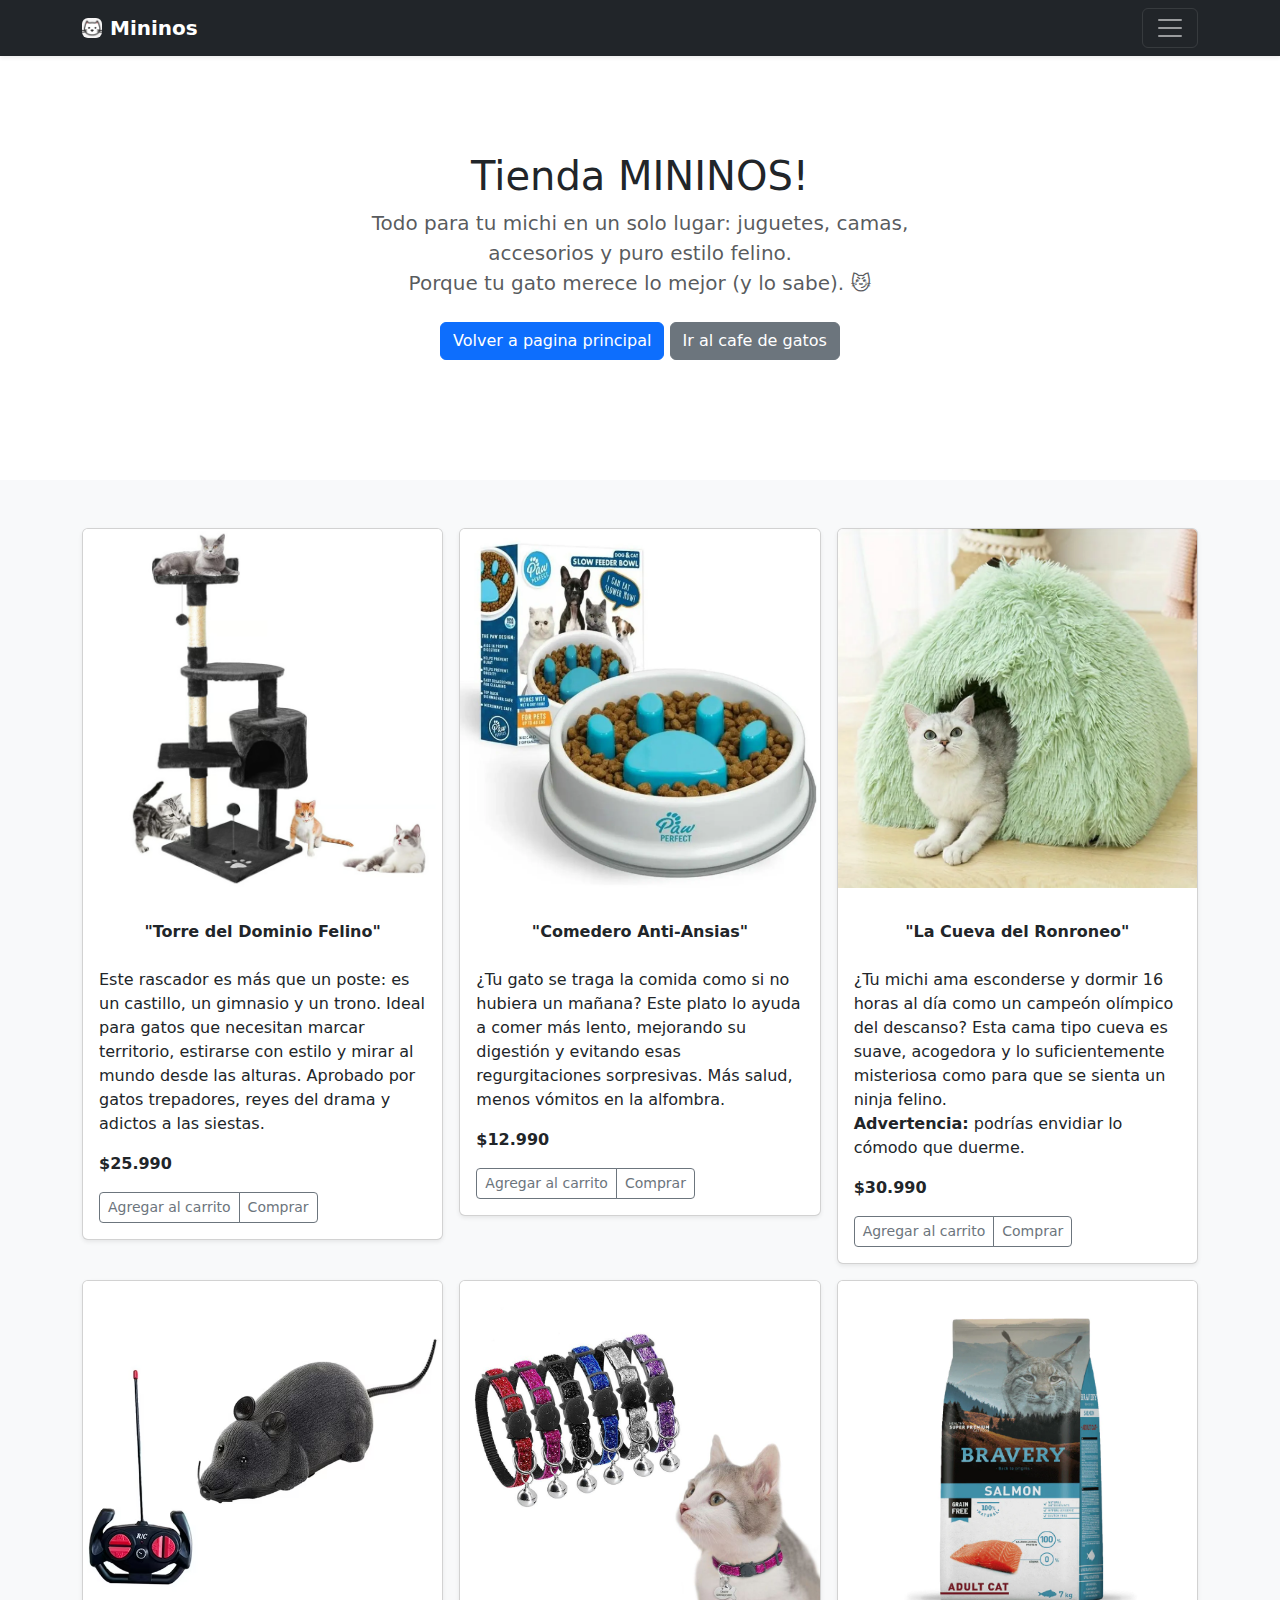
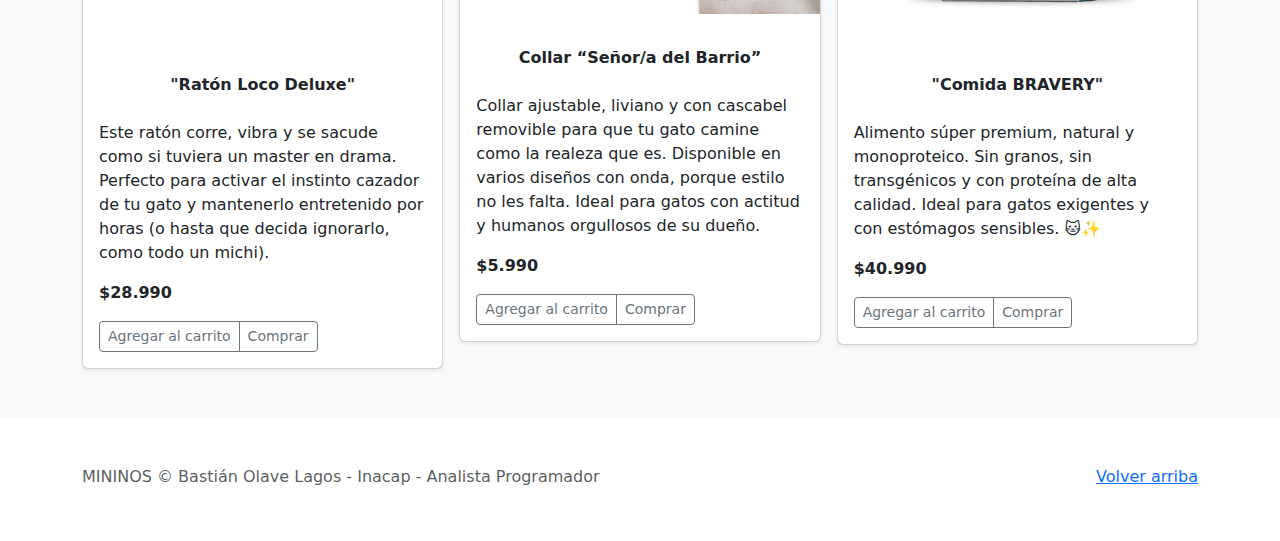
==== commit 3326ebfb: "Ultimo commit" ====
--- a/pagina2.html
+++ b/pagina2.html
@@ -8,7 +8,7 @@
     <meta name="generator" content="Hugo 0.84.0">
     <title>Tienda Mininos</title>
 
-    <link rel="canonical" href="https://getbootstrap.com/docs/5.0/examples/album/">
+    <link rel="icon" href="./assets/img/Album/logo.png">
 
     
 
@@ -62,7 +62,7 @@
   <div class="navbar navbar-dark bg-dark shadow-sm">
     <div class="container">
       <a href="#" class="navbar-brand d-flex align-items-center">
-        <svg xmlns="http://www.w3.org/2000/svg" width="20" height="20" fill="none" stroke="currentColor" stroke-linecap="round" stroke-linejoin="round" stroke-width="2" aria-hidden="true" class="me-2" viewBox="0 0 24 24"><path d="M23 19a2 2 0 0 1-2 2H3a2 2 0 0 1-2-2V8a2 2 0 0 1 2-2h4l2-3h6l2 3h4a2 2 0 0 1 2 2z"/><circle cx="12" cy="13" r="4"/></svg>
+        <img src="./assets/img/Album/logo.png" width="20" height="20" style="border-radius:  30%;" fill="none" stroke="currentColor" stroke-linecap="round" stroke-linejoin="round" stroke-width="2" aria-hidden="true" class="me-2" viewBox="0 0 24 24"><path d="M23 19a2 2 0 0 1-2 2H3a2 2 0 0 1-2-2V8a2 2 0 0 1 2-2h4l2-3h6l2 3h4a2 2 0 0 1 2 2z"/><circle cx="12" cy="13" r="4"/></svg>
         <strong>Mininos</strong>
       </a>
       <button class="navbar-toggler" type="button" data-bs-toggle="collapse" data-bs-target="#navbarHeader" aria-controls="navbarHeader" aria-expanded="false" aria-label="Toggle navigation">
@@ -81,8 +81,8 @@
         <p class="lead text-muted">Todo para tu michi en un solo lugar: juguetes, camas, accesorios y puro estilo felino. <br>
         Porque tu gato merece lo mejor (y lo sabe). 😼</p>
         <p>
-          <a href="./index.html" class="btn btn-primary my-2">Volver a cafe<a>
-          <a href="#" class="btn btn-secondary my-2">Siguiente sección</a>
+          <a href="./Pagina1.html" class="btn btn-primary my-2">Volver a pagina principal<a>
+          <a href="./Pagina3.html" class="btn btn-secondary my-2">Ir al cafe de gatos</a>
         </p>
       </div>
     </div>
@@ -100,10 +100,11 @@
               <p class="card-text"><b> <center>"Torre del Dominio Felino"</center> </b><br>
                 Este rascador es más que un poste: es un castillo, un gimnasio y un trono. Ideal para gatos que necesitan marcar territorio, estirarse con estilo y mirar al mundo desde las alturas.
                 Aprobado por gatos trepadores, reyes del drama y adictos a las siestas.</p>
-              <div class="d-flex justify-content-between align-items-center">
-                <div class="btn-group">
-                  <button type="button" class="btn btn-sm btn-outline-secondary">View</button>
-                  <button type="button" class="btn btn-sm btn-outline-secondary">Edit</button>
+                <p><b>$25.990</b></p>
+              <div class="d-flex justify-content-between align-items-center">
+                <div class="btn-group">
+                  <button type="button" class="btn btn-sm btn-outline-secondary">Agregar al carrito</button>
+                  <button type="button" class="btn btn-sm btn-outline-secondary">Comprar</button>
                 </div>
               </div>
             </div>
@@ -116,10 +117,11 @@
             <div class="card-body">
               <p class="card-text"><b> <center> "Comedero Anti-Ansias"</center></b><br>¿Tu gato se traga la comida como si no hubiera un mañana? Este plato lo ayuda a comer más lento, mejorando su digestión y evitando esas regurgitaciones sorpresivas.
                 Más salud, menos vómitos en la alfombra.</p>
-              <div class="d-flex justify-content-between align-items-center">
-                <div class="btn-group">
-                  <button type="button" class="btn btn-sm btn-outline-secondary">View</button>
-                  <button type="button" class="btn btn-sm btn-outline-secondary">Edit</button>
+                <p><b>$12.990</b></p>
+              <div class="d-flex justify-content-between align-items-center">
+                <div class="btn-group">
+                  <button type="button" class="btn btn-sm btn-outline-secondary">Agregar al carrito</button>
+                  <button type="button" class="btn btn-sm btn-outline-secondary">Comprar</button>
                 </div>
               </div>
             </div>
@@ -131,10 +133,11 @@
             <div class="card-body">
               <p class="card-text"><b><center>"La Cueva del Ronroneo"</center></b><br>¿Tu michi ama esconderse y dormir 16 horas al día como un campeón olímpico del descanso? Esta cama tipo cueva es suave, acogedora y lo suficientemente misteriosa como para que se sienta un ninja felino. <br>
               <b>Advertencia:</b> podrías envidiar lo cómodo que duerme.</p>
-              <div class="d-flex justify-content-between align-items-center">
-                <div class="btn-group">
-                  <button type="button" class="btn btn-sm btn-outline-secondary">View</button>
-                  <button type="button" class="btn btn-sm btn-outline-secondary">Edit</button>
+              <p><b>$30.990</b></p>
+              <div class="d-flex justify-content-between align-items-center">
+                <div class="btn-group">
+                  <button type="button" class="btn btn-sm btn-outline-secondary">Agregar al carrito</button>
+                  <button type="button" class="btn btn-sm btn-outline-secondary">Comprar</button>
                 </div>
               </div>
             </div>
@@ -148,10 +151,11 @@
             <div class="card-body">
               <p class="card-text"><b><center>"Ratón Loco Deluxe"</center></b><br>Este ratón corre, vibra y se sacude como si tuviera un master en drama.
                 Perfecto para activar el instinto cazador de tu gato y mantenerlo entretenido por horas (o hasta que decida ignorarlo, como todo un michi).</p>
-              <div class="d-flex justify-content-between align-items-center">
-                <div class="btn-group">
-                  <button type="button" class="btn btn-sm btn-outline-secondary">View</button>
-                  <button type="button" class="btn btn-sm btn-outline-secondary">Edit</button>
+                <p><b>$28.990</b></p>
+              <div class="d-flex justify-content-between align-items-center">
+                <div class="btn-group">
+                  <button type="button" class="btn btn-sm btn-outline-secondary">Agregar al carrito</button>
+                  <button type="button" class="btn btn-sm btn-outline-secondary">Comprar</button>
                 </div>
               </div>
             </div>
@@ -164,10 +168,11 @@
             <div class="card-body">
               <p class="card-text"><b><center>Collar “Señor/a del Barrio”</center></b><br>Collar ajustable, liviano y con cascabel removible para que tu gato camine como la realeza que es. Disponible en varios diseños con onda, porque estilo no les falta.
                 Ideal para gatos con actitud y humanos orgullosos de su dueño.</p>
-              <div class="d-flex justify-content-between align-items-center">
-                <div class="btn-group">
-                  <button type="button" class="btn btn-sm btn-outline-secondary">View</button>
-                  <button type="button" class="btn btn-sm btn-outline-secondary">Edit</button>
+                <p><b>$5.990</b></p>
+              <div class="d-flex justify-content-between align-items-center">
+                <div class="btn-group">
+                  <button type="button" class="btn btn-sm btn-outline-secondary">Agregar al carrito</button>
+                  <button type="button" class="btn btn-sm btn-outline-secondary">Comprar</button>
                 </div>
               </div>
             </div>
@@ -179,10 +184,11 @@
 
             <div class="card-body">
               <p class="card-text"><b><center>"Comida BRAVERY"</center></b><br>Alimento súper premium, natural y monoproteico. Sin granos, sin transgénicos y con proteína de alta calidad. Ideal para gatos exigentes y con estómagos sensibles. 🐱✨</p>
-              <div class="d-flex justify-content-between align-items-center">
-                <div class="btn-group">
-                  <button type="button" class="btn btn-sm btn-outline-secondary">View</button>
-                  <button type="button" class="btn btn-sm btn-outline-secondary">Edit</button>
+              <p><b>$40.990</b></p>
+              <div class="d-flex justify-content-between align-items-center">
+                <div class="btn-group">
+                  <button type="button" class="btn btn-sm btn-outline-secondary">Agregar al carrito</button>
+                  <button type="button" class="btn btn-sm btn-outline-secondary">Comprar</button>
                 </div>
               </div>
             </div>
